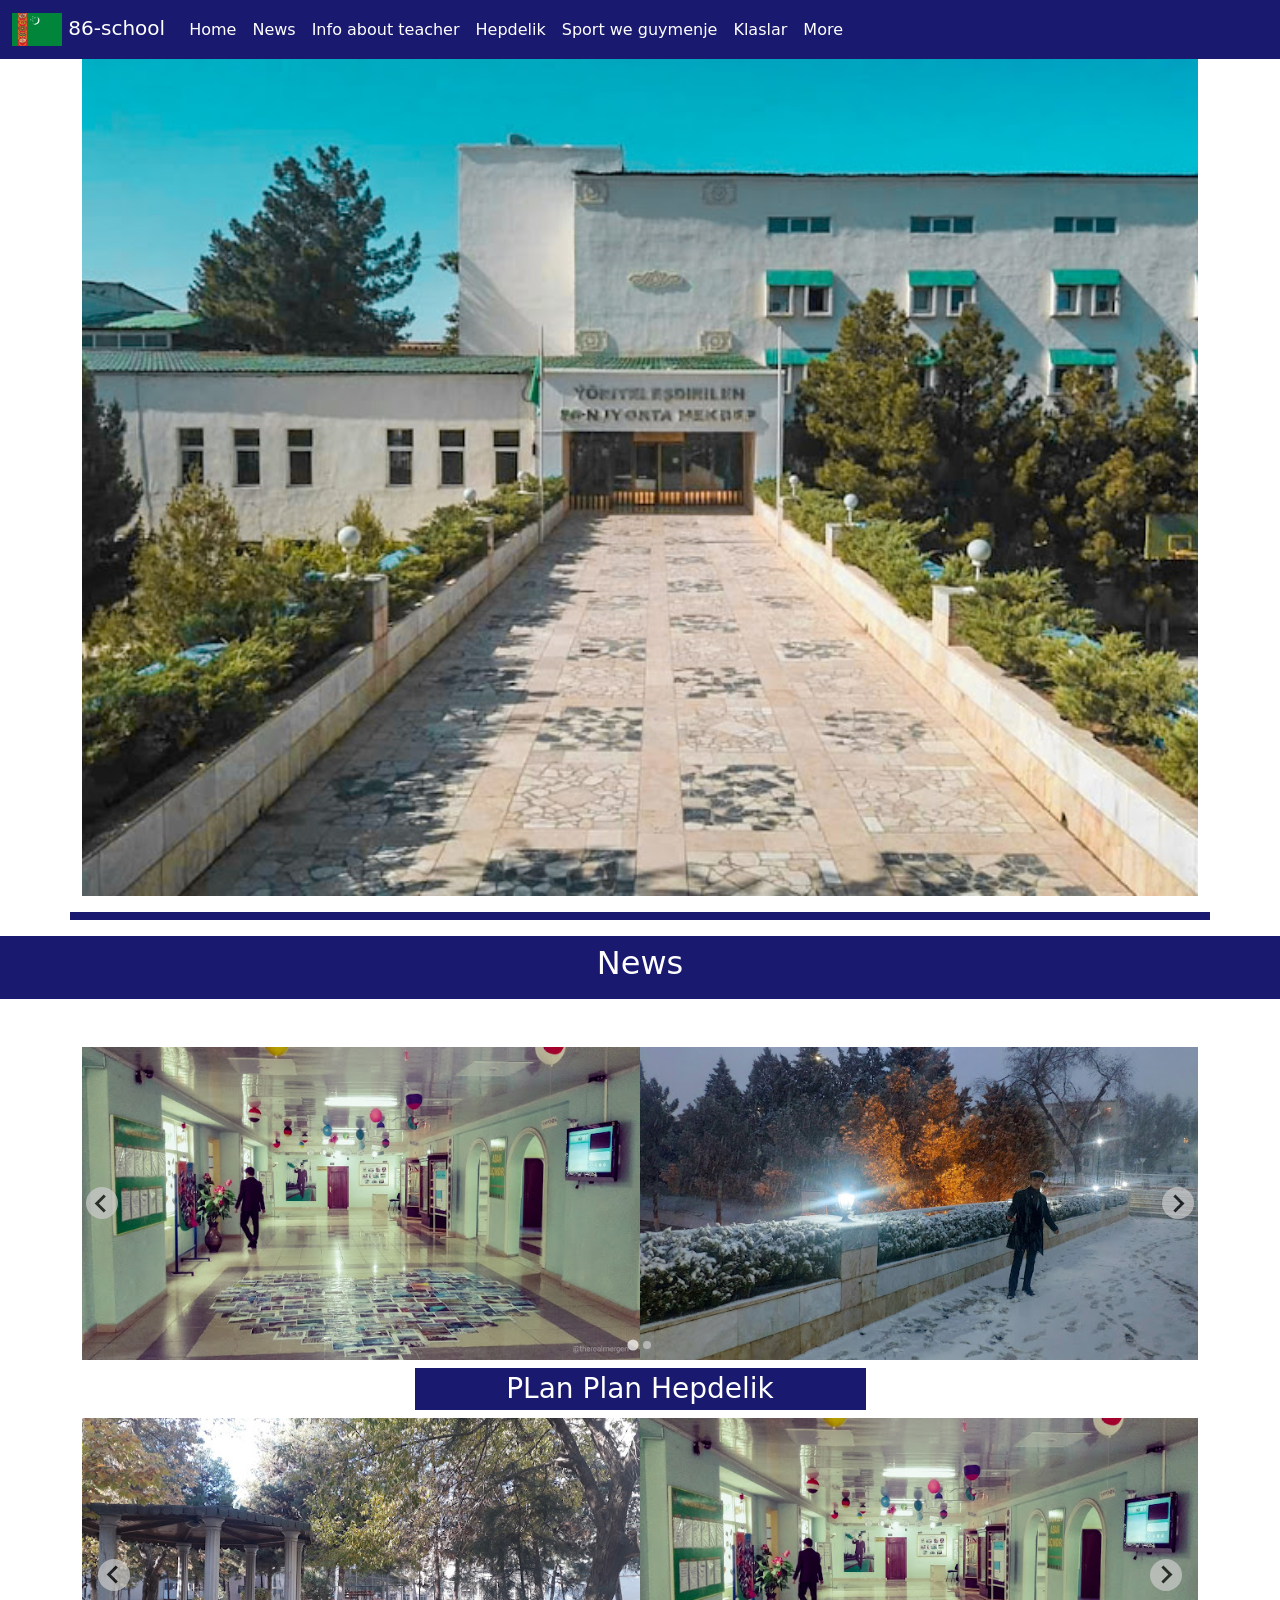
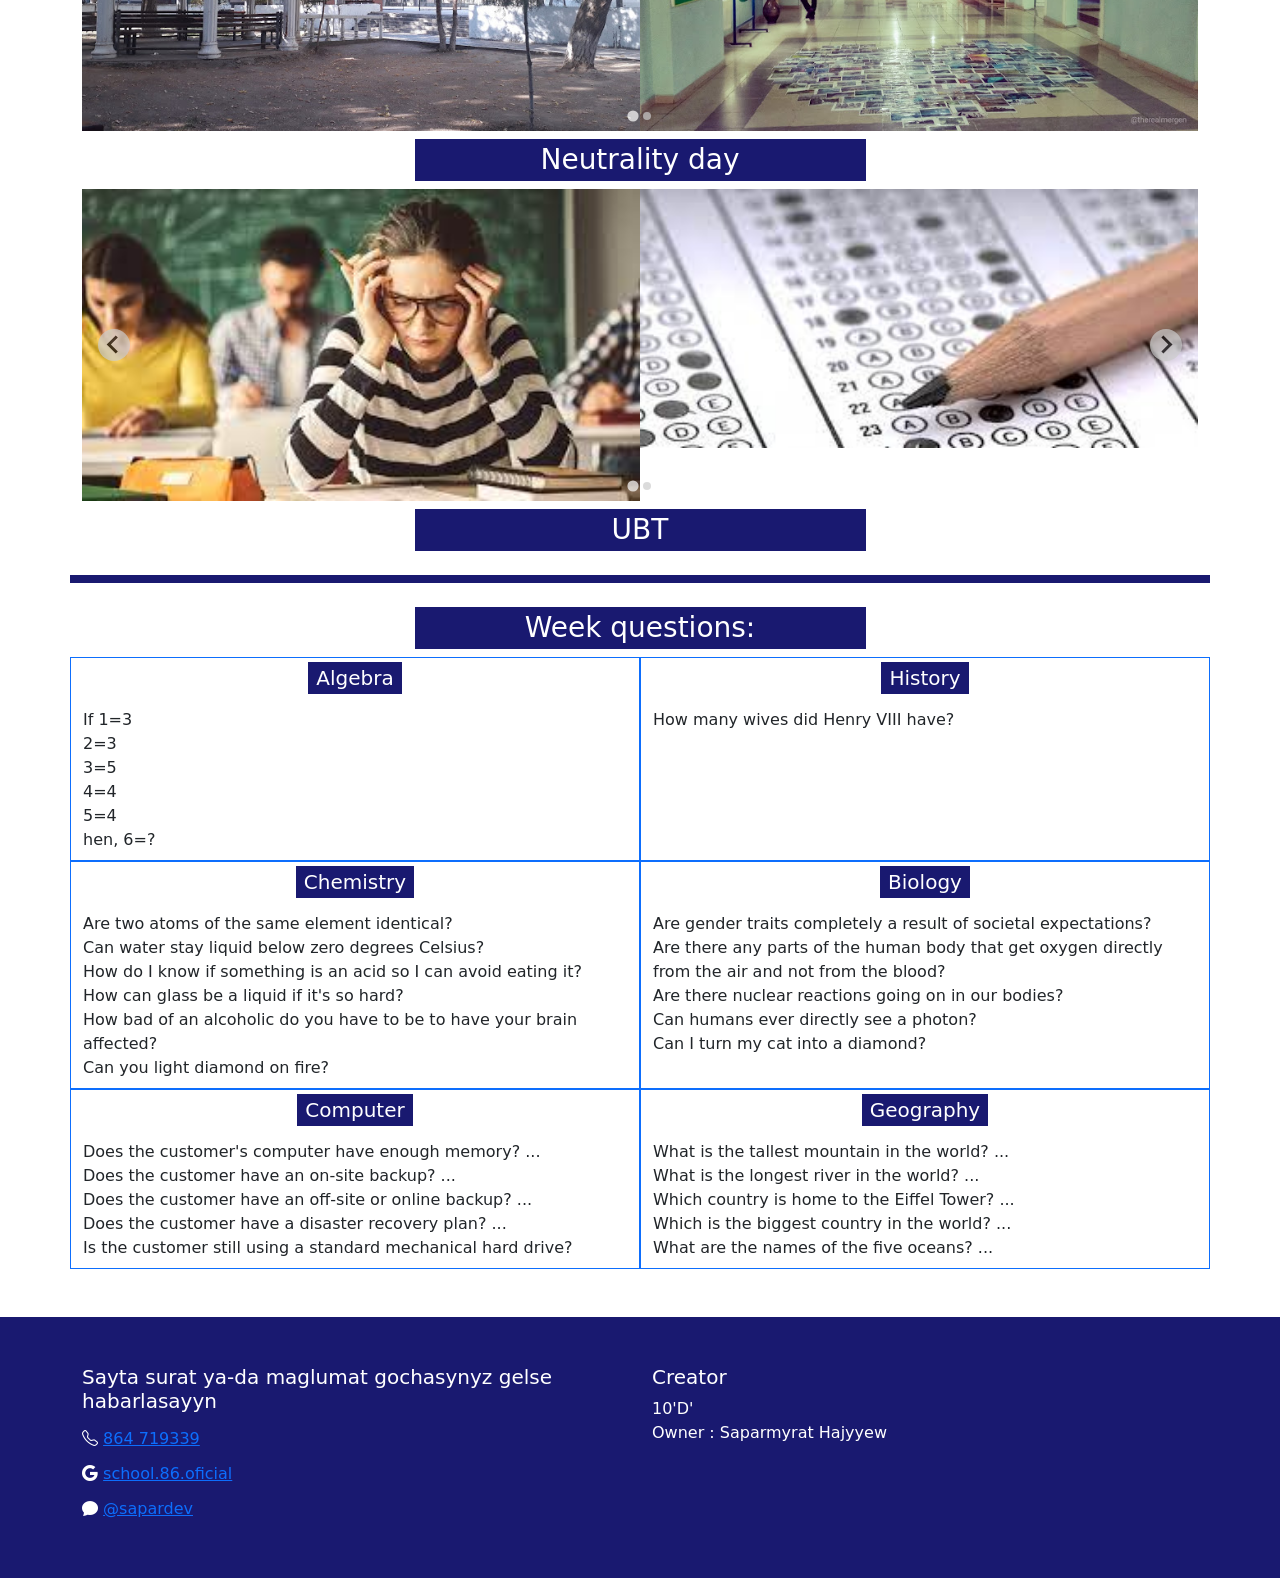
==== index1.html @ 20bf2e1f "1.0.0" ====
<!DOCTYPE html>
<html lang="en">
<head>
    <meta charset="UTF-8">
    <meta name="viewport" content="width=device-width, initial-scale=1.0">
    <title>86-school</title>
    <link rel="stylesheet" href="css/bootstrap-icons.css">
    <link rel="stylesheet" href="css/bootstrap.min.css">
    <link rel="stylesheet" href="css/splide.min.css">
    <link rel="stylesheet" href="css/style.css">
</head>
<body class="g-0">
    <div class="">
        <nav class="navbar navbar-expand-xl navbar-dark bg-image-body" aria-label="Sixth navbar example">
            <div class="container-fluid">
              <a class="navbar-brand" href="#"><img src="img/Flag_of_Turkmenistan.svg.png" width="50px" alt=""> 86-school</a>
              <button class="navbar-toggler" type="button" data-bs-toggle="collapse" data-bs-target="#navbarsExample06" aria-controls="navbarsExample06" aria-expanded="false" aria-label="Toggle navigation">
                <span class="navbar-toggler-icon"></span>
              </button>
        
              <div class="collapse navbar-collapse" id="navbarsExample06">
                <ul class="navbar-nav me-auto mb-2 mb-xl-0">
                  <li class="nav-item">
                    <a class="nav-link active" aria-current="page" href="#">Home</a>
                  </li>
                  <li class="nav-item">
                    <a class="nav-link text-white" href="indexlar/news.html">News</a>
                  </li>
                  <li class="nav-item">
                    <a class="nav-link text-white" href="indexlar/info-about-teacher.html">Info about teacher</a>
                  </li>
                  <li class="nav-item">
                    <a class="nav-link text-white" href="indexlar/hepdelik.html">Hepdelik</a>
                  </li>
                  <li class="nav-item">
                    <a class="nav-link text-white" href="indexlar/sport.html">Sport we guymenje</a>
                  </li>
                  <li class="nav-item">
                    <a class="nav-link text-white" href="indexlar/klaslar.html">Klaslar</a>
                  </li>
                  <li class="nav-item">
                    <a class="nav-link text-white" href="#">More</a>
                  </li>
                </ul>
              </div>
            </div>
          </nav>
    </div>
    
    <!--bas surat-->
    <div class="">
        <div class=" container-xl">
            <div class=" row">
                <div class="">
                    <img src="img/2019-12-05.jpg" width="100%"  alt="">
                </div>
            </div>
        </div>
    </div>
   
    <!--Tazelikler-->
    
    <div class="container-xl bg-image-body py-1 my-3"></div>
    


    <div class="bg-image-body">
        <div class="container-xl">
            <div class="row justify-content-center">
                <div class="col">
                    <div class="h2  text-white text-center py-2">
                        News
                    </div>
                </div>
            </div>
        </div>
    </div>




    <div class="container-xl pt-5 ">
        <div class="row">
            <div class="splide" role="group" aria-label="Splide Basic HTML Example">
                <div class="splide__track">
                    <ul class="splide__list">
                        <li class="splide__slide">
                            <img src="img/2-nji.jpg" alt="" class="img-fluid d-block mx-auto">
                        </li>
                        <li class="splide__slide">
                            <img src="img/3nji.jpg" alt="" class="img-fluid d-block mx-auto">
                        </li>
                        <li class="splide__slide">
                            <img src="img/5-nji.jpg" alt="" class="img-fluid d-block mx-auto">
                        </li>
                    </ul>
                </div>
            </div>
        </div>
       
        <div class="row justify-content-center pt-2">
            <div class="col-lg-5 col-10">
                <div class="text-center h3 bg-image-body text-white py-1">
                    PLan Plan Hepdelik 
                </div>
            </div>
        </div>
    </div>

    <!--prowerka-->
    <div class="container-xl">
        <div class="row">
            <div>
                <div id="splide1" class="splide">
                    <div class="splide__track">
                      <ul class="splide__list">
                        <li class="splide__slide "><img src="img/5-nji.jpg" width="100%" class="img-fluid d-block mx-auto" alt=""></li>
                        <li class="splide__slide"><img src="img/2-nji.jpg" width="100%"  class="img-fluid d-block mx-auto" alt=""></li>
                        <li class="splide__slide"><img src="img/3nji.jpg" width="100%"  class="img-fluid d-block mx-auto" alt=""></li>
                        <!-- Add more slides as needed -->
                      </ul>
                    </div>
                </div>
                
                <div class="row justify-content-center pt-2">
                    <div class="col-lg-5 col-10">
                        <div class="text-center h3 bg-image-body text-white py-1">
                            Neutrality day
                        </div>
                    </div>
                </div>
            </div>
        </div>
    </div>

    <div class="container-xl">
        <div class="row">
            <div>
                <div id="splide2" class="splide">
                    <div class="splide__track">
                      <ul class="splide__list">
                        <li class="splide__slide "><img src="img/new/Ubt/ubt-1.jpg" width="100%" class="img-fluid d-block mx-auto" alt=""></li>
                        <li class="splide__slide"><img src="img/new/Ubt/ubt-2.jpg" width="100%"  class="img-fluid d-block mx-auto" alt=""></li>
                        <li class="splide__slide"><img src="img/new/Ubt/ubt-3.jpg" width="100%"  class="img-fluid d-block mx-auto" alt=""></li>
                        <!-- Add more slides as needed -->
                      </ul>
                    </div>
                </div>
                
                <div class="row justify-content-center pt-2">
                    <div class="col-lg-5 col-10">
                        <div class="text-center h3 bg-image-body text-white py-1">
                            UBT
                        </div>
                    </div>
                </div>
            </div>
        </div>
    </div>

    <!-- hepde sorag razdel-->



    <div class="container-xl bg-image-body py-1 my-3"></div>

    <div class="container-xl">
        <div class="row justify-content-center pt-2">
            <div class="col-lg-5 col-10">
                <div class="text-center h3 bg-image-body text-white py-1">
                    Week questions:
                </div>
            </div>
        </div>
    </div>
   
    <div class="container-xl">
        <div class="row">
            <div class="col-lg-6 col-12 border border-primary">
                <div class=" justify-content-center text-center py-2 "> 
                   <span class="h5 bg-image-body text-white py-1 px-2 m">Algebra </span> 
                </div>
                <div class="my-2">
                    <div>If 1=3</div>
                    <div>2=3</div>
                    <div>3=5</div>
                    <div>4=4</div>
                    <div>5=4</div>
                    <div>hen, 6=?</div>
                </div>
            </div>
            <div class="col-lg-6 col-12 border border-primary">
                <div class=" justify-content-center text-center py-2 "> 
                   <span class="h5 bg-image-body text-white py-1 px-2 m">History </span> 
                </div>
                <div class="my-2">
                    <div>How many wives did Henry VIII have?</div>
                </div>
            </div>
        </div>
        <div class="row">
            <div class="col-lg-6 col-12 border border-primary">
                <div class=" justify-content-center text-center py-2 "> 
                   <span class="h5 bg-image-body text-white py-1 px-2 m">Chemistry </span> 
                </div>
                <div class="my-2">
                    <div>Are two atoms of the same element identical?</div>
                    <div>Can water stay liquid below zero degrees Celsius?</div>
                    <div>How do I know if something is an acid so I can avoid eating it?</div>
                    <div>How can glass be a liquid if it's so hard?</div>
                    <div>How bad of an alcoholic do you have to be to have your brain affected?</div>
                    <div>Can you light diamond on fire?</div>
                </div>
            </div>
            <div class="col-lg-6 col-12 border border-primary">
                <div class=" justify-content-center text-center py-2 "> 
                   <span class="h5 bg-image-body text-white py-1 px-2 m">Biology </span> 
                </div>
                <div class="my-2">
                    <div>Are gender traits completely a result of societal expectations?</div>
                    <div>Are there any parts of the human body that get oxygen directly from the air and not from the blood?</div>
                    <div>Are there nuclear reactions going on in our bodies?</div>
                    <div>Can humans ever directly see a photon?</div>
                    <div>Can I turn my cat into a diamond?</div>
                </div>
            </div>
        </div>
        <div class="row">
            <div class="col-lg-6 col-12 border border-primary">
                <div class=" justify-content-center text-center py-2 "> 
                   <span class="h5 bg-image-body text-white py-1 px-2 m">Computer </span> 
                </div>
                <div class="my-2">
                    <div>Does the customer's computer have enough memory? ...</div>
                    <div>Does the customer have an on-site backup? ...</div>
                    <div>Does the customer have an off-site or online backup? ...</div>
                    <div>Does the customer have a disaster recovery plan? ...</div>
                    <div>Is the customer still using a standard mechanical hard drive?</div>
                </div>
            </div>
            <div class="col-lg-6 col-12 border border-primary">
                <div class=" justify-content-center text-center py-2 "> 
                   <span class="h5 bg-image-body text-white py-1 px-2 m"> Geography </span> 
                </div>
                <div class="my-2">
                    <div>What is the tallest mountain in the world? ...</div>
                    <div>What is the longest river in the world? ...</div>
                    <div>Which country is home to the Eiffel Tower? ...</div>
                    <div>Which is the biggest country in the world? ...</div>
                    <div>What are the names of the five oceans? ...</div>
                </div>
            </div>
        </div>
    </div>



   <div class=" container-xl mt-5">
       <div class="row">
           <div class="h5 text-primary d-lg-none">
                86-njy mekdebin yerleyisi <i class="bi bi-geo-alt-fill"></i>
           </div>
           <div class="col d-lg-none">
                <iframe src="https://www.google.com/maps/embed?pb=!1m14!1m8!1m3!1d12589.972372244914!2d58.4348378!3d37.9189095!3m2!1i1024!2i768!4f13.1!3m3!1m2!1s0x3f6ffde29cf22993%3A0xb8d18f23bb7e03fa!2z0KHRgNC10LTQvdGP0Y8g0YjQutC-0LvQsCDihJY4Ng!5e0!3m2!1sru!2s!4v1700678787820!5m2!1sru!2s" width="350" height="600" style="border:0;" allowfullscreen="" loading="lazy" referrerpolicy="no-referrer-when-downgrade"></iframe>
           </div>
       </div>
    </div>


    <div class="bg-image-body">
        <div class="container-xl text-white pt-5 pb-5">
            <div class="row">
                <div class="col-lg-6 col-12">
                    <div class="h5">
                        Sayta surat ya-da maglumat gochasynyz gelse habarlasayyn
                    </div>
                    <div class="py-1 pt-2 h6">
                        <i class="bi bi-telephone"></i> <a href="tel:+99364719339"> 864 719339</a>
                    </div>
                    <div class="py-1 h6">
                        <i class="bi bi-google"></i>  <a href="mailto: school.86.oficial"> school.86.oficial</a>
                    </div>
                    <div class="py-1 h6">
                        <i class="bi bi-chat-fill"></i>  <a href="#"> @sapardev</a>
                    </div>
                </div>
                <div class="col-lg-6 col-12">
                    <div class="h5">
                        Creator
                    </div>
                    <div>
                        10'D'
                    </div>
                    <div>
                        <div> Owner : Saparmyrat Hajyyew </div>
                    </div>
                </div>
            </div>
        </div>
    </div>
    <!--kop ulanylyan yasama kodlar-->
    <!--bg-image-body-->
    <script src="js/bootstrap.bundle.min.js"></script>
    <script src="js/script.js"></script>
    <script src="js/splide.min.js"></script>
    <script>
        document.addEventListener('DOMContentLoaded', function () {
            var splide = new Splide('.splide', {
                type: 'loop',
                autopay: true,
                interval: 2500,
                pagination: 1,
                arrows: 1,
                perPage: 2,
                perMove: 1,
            });
            splide.mount();
        });
    </script>
      <script>
        document.addEventListener('DOMContentLoaded', function () {
          new Splide('#splide1', {
            // Configuration options for the first slider
            type: 'loop',
            autopay: true,
            interval: 2500,
            pagination: 1,
            arrows: 1,
            perPage: 2,
            perMove: 1,
          }).mount();
    
          new Splide('#splide2', {
            // Configuration options for the second slider
            type: 'loop',
            autopay: true,
            interval: 2500,
            pagination: 1,
            arrows: 1,
            perPage: 2,
            perMove: 1,
          }).mount();
        });
      </script>
</body>
</html>
---- css/style.css ----
.bg-image-1 {
    background-image: url('../img/2019-12-05.jpg');

    background-repeat: no-repeat;
    background-size: cover;
}

.bg-image-body {
    background-color: midnightblue;
}
.text-gokrenk {
    text-decoration: midnightblue;
}
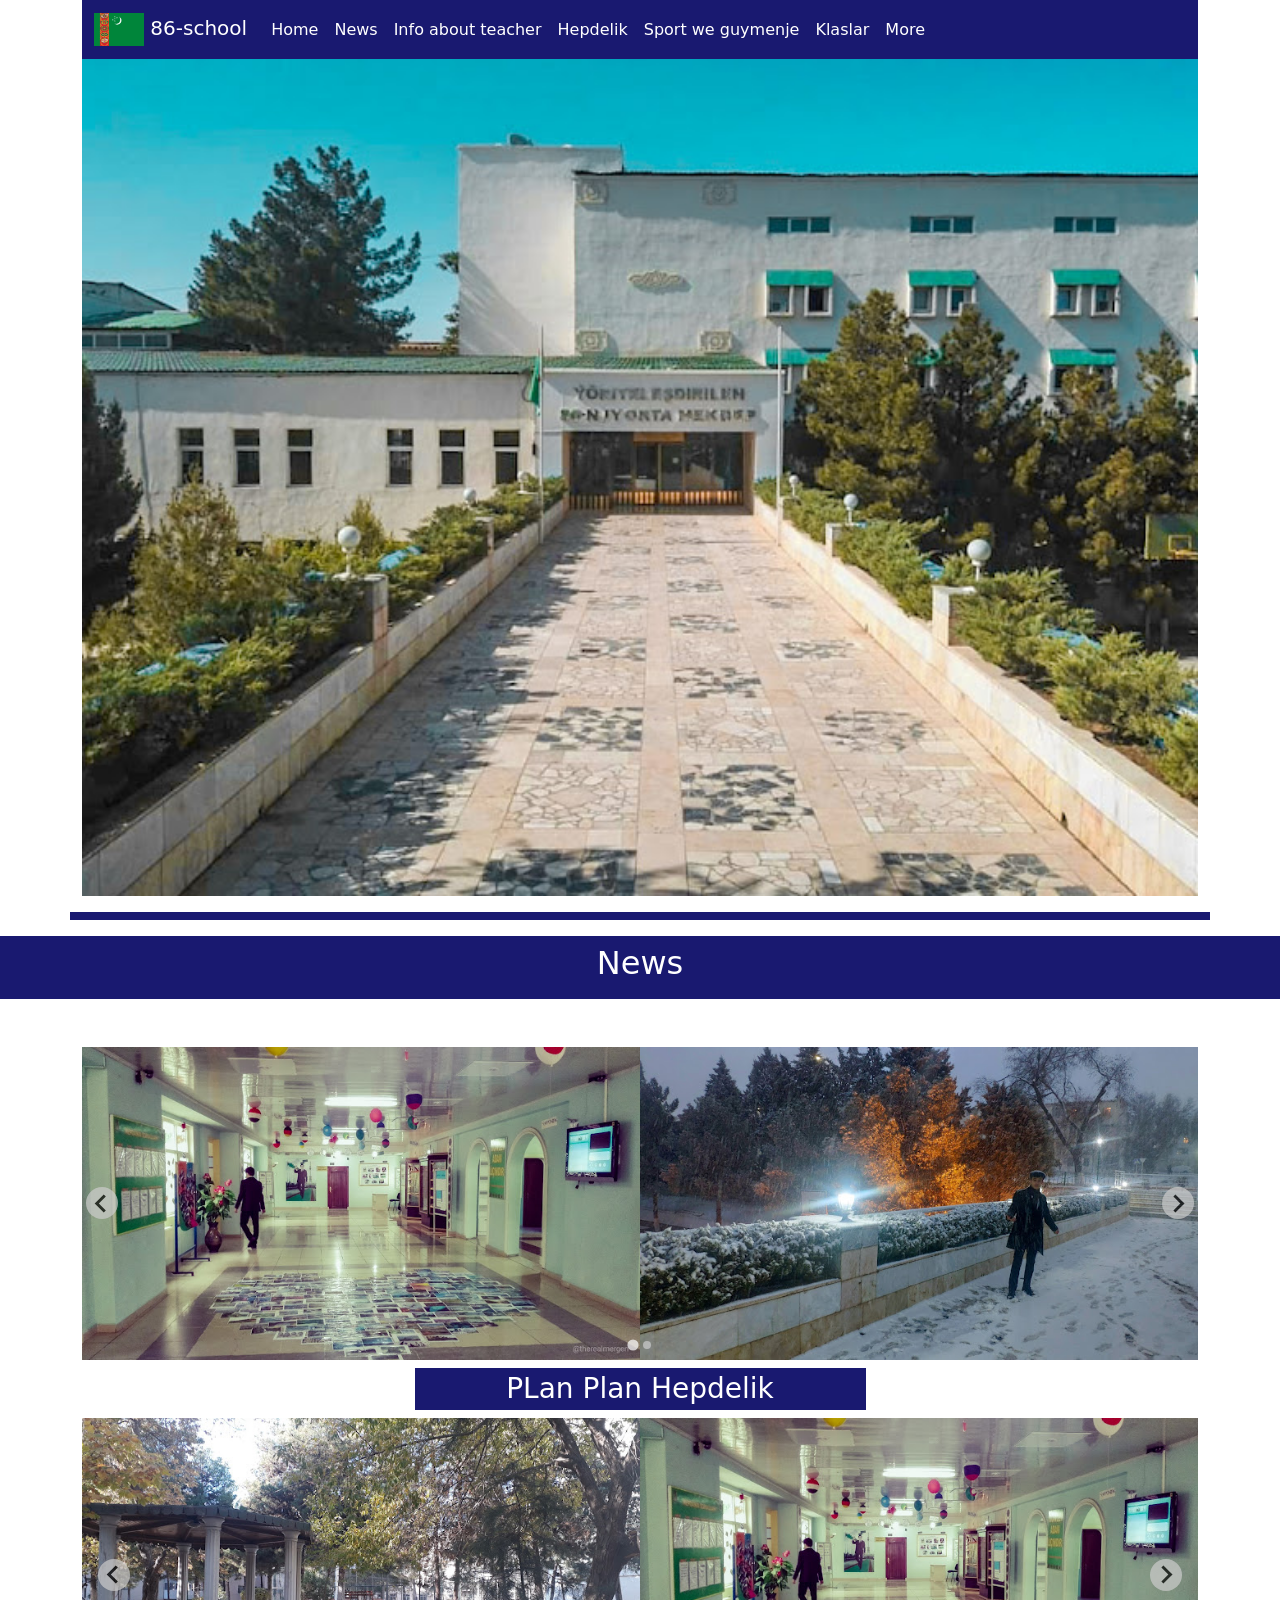
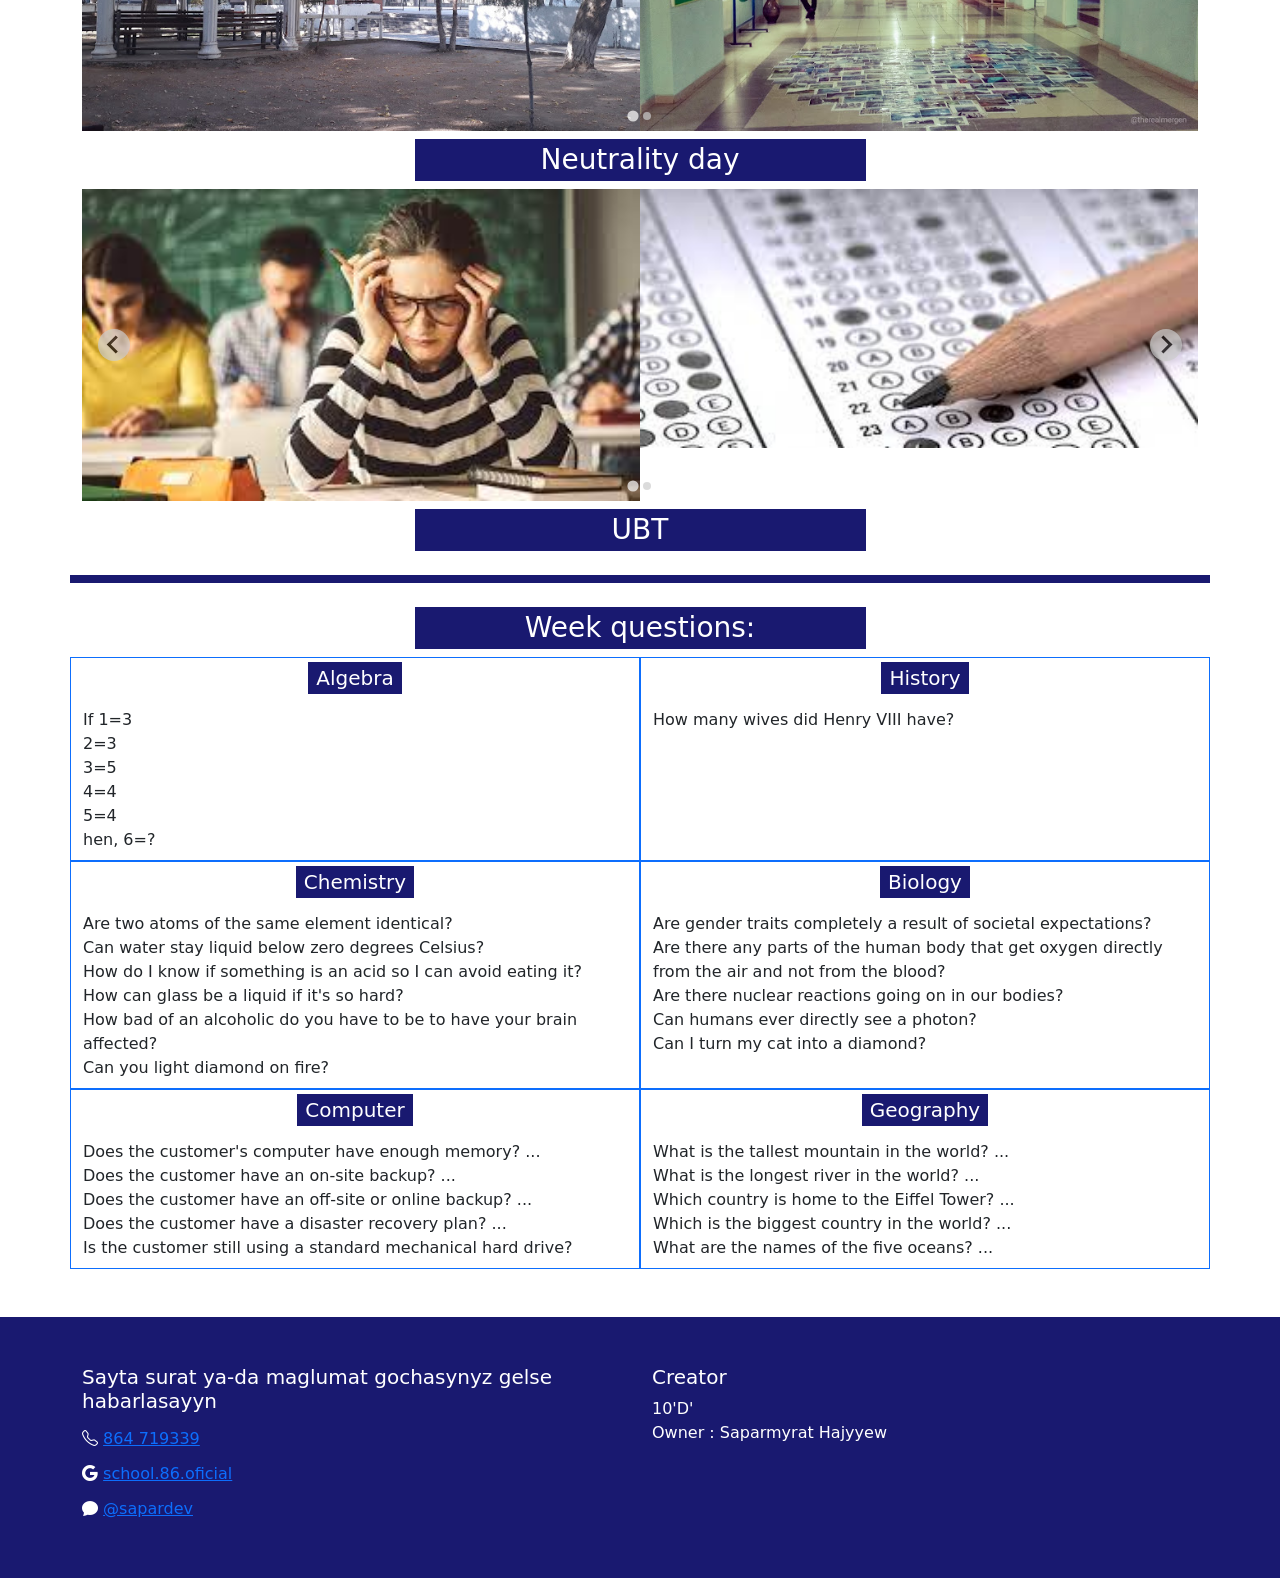
==== commit 8e1eaa7a: "1.0.1" ====
--- a/index1.html
+++ b/index1.html
@@ -10,42 +10,45 @@
     <link rel="stylesheet" href="css/style.css">
 </head>
 <body class="g-0">
-    <div class="">
-        <nav class="navbar navbar-expand-xl navbar-dark bg-image-body" aria-label="Sixth navbar example">
-            <div class="container-fluid">
-              <a class="navbar-brand" href="#"><img src="img/Flag_of_Turkmenistan.svg.png" width="50px" alt=""> 86-school</a>
-              <button class="navbar-toggler" type="button" data-bs-toggle="collapse" data-bs-target="#navbarsExample06" aria-controls="navbarsExample06" aria-expanded="false" aria-label="Toggle navigation">
-                <span class="navbar-toggler-icon"></span>
-              </button>
-        
-              <div class="collapse navbar-collapse" id="navbarsExample06">
-                <ul class="navbar-nav me-auto mb-2 mb-xl-0">
-                  <li class="nav-item">
-                    <a class="nav-link active" aria-current="page" href="#">Home</a>
-                  </li>
-                  <li class="nav-item">
-                    <a class="nav-link text-white" href="indexlar/news.html">News</a>
-                  </li>
-                  <li class="nav-item">
-                    <a class="nav-link text-white" href="indexlar/info-about-teacher.html">Info about teacher</a>
-                  </li>
-                  <li class="nav-item">
-                    <a class="nav-link text-white" href="indexlar/hepdelik.html">Hepdelik</a>
-                  </li>
-                  <li class="nav-item">
-                    <a class="nav-link text-white" href="indexlar/sport.html">Sport we guymenje</a>
-                  </li>
-                  <li class="nav-item">
-                    <a class="nav-link text-white" href="indexlar/klaslar.html">Klaslar</a>
-                  </li>
-                  <li class="nav-item">
-                    <a class="nav-link text-white" href="#">More</a>
-                  </li>
-                </ul>
-              </div>
-            </div>
-          </nav>
-    </div>
+    <div>
+        <div class="container-xl ">
+            <nav class="navbar navbar-expand-xl navbar-dark bg-image-body" aria-label="Sixth navbar example">
+                <div class="container-fluid">
+                  <a class="navbar-brand" href="#"><img src="img/Flag_of_Turkmenistan.svg.png" width="50px" alt=""> 86-school</a>
+                  <button class="navbar-toggler" type="button" data-bs-toggle="collapse" data-bs-target="#navbarsExample06" aria-controls="navbarsExample06" aria-expanded="false" aria-label="Toggle navigation">
+                    <span class="navbar-toggler-icon"></span>
+                  </button>
+            
+                  <div class="collapse navbar-collapse" id="navbarsExample06">
+                    <ul class="navbar-nav me-auto mb-2 mb-xl-0">
+                      <li class="nav-item">
+                        <a class="nav-link active" aria-current="page" href="#">Home</a>
+                      </li>
+                      <li class="nav-item">
+                        <a class="nav-link text-white" href="indexlar/news.html">News</a>
+                      </li>
+                      <li class="nav-item">
+                        <a class="nav-link text-white" href="indexlar/info-about-teacher.html">Info about teacher</a>
+                      </li>
+                      <li class="nav-item">
+                        <a class="nav-link text-white" href="indexlar/hepdelik.html">Hepdelik</a>
+                      </li>
+                      <li class="nav-item">
+                        <a class="nav-link text-white" href="indexlar/sport.html">Sport we guymenje</a>
+                      </li>
+                      <li class="nav-item">
+                        <a class="nav-link text-white" href="indexlar/klaslar.html">Klaslar</a>
+                      </li>
+                      <li class="nav-item">
+                        <a class="nav-link text-white" href="#">More</a>
+                      </li>
+                    </ul>
+                  </div>
+                </div>
+              </nav>
+        </div>
+    </div>
+    
     
     <!--bas surat-->
     <div class="">
